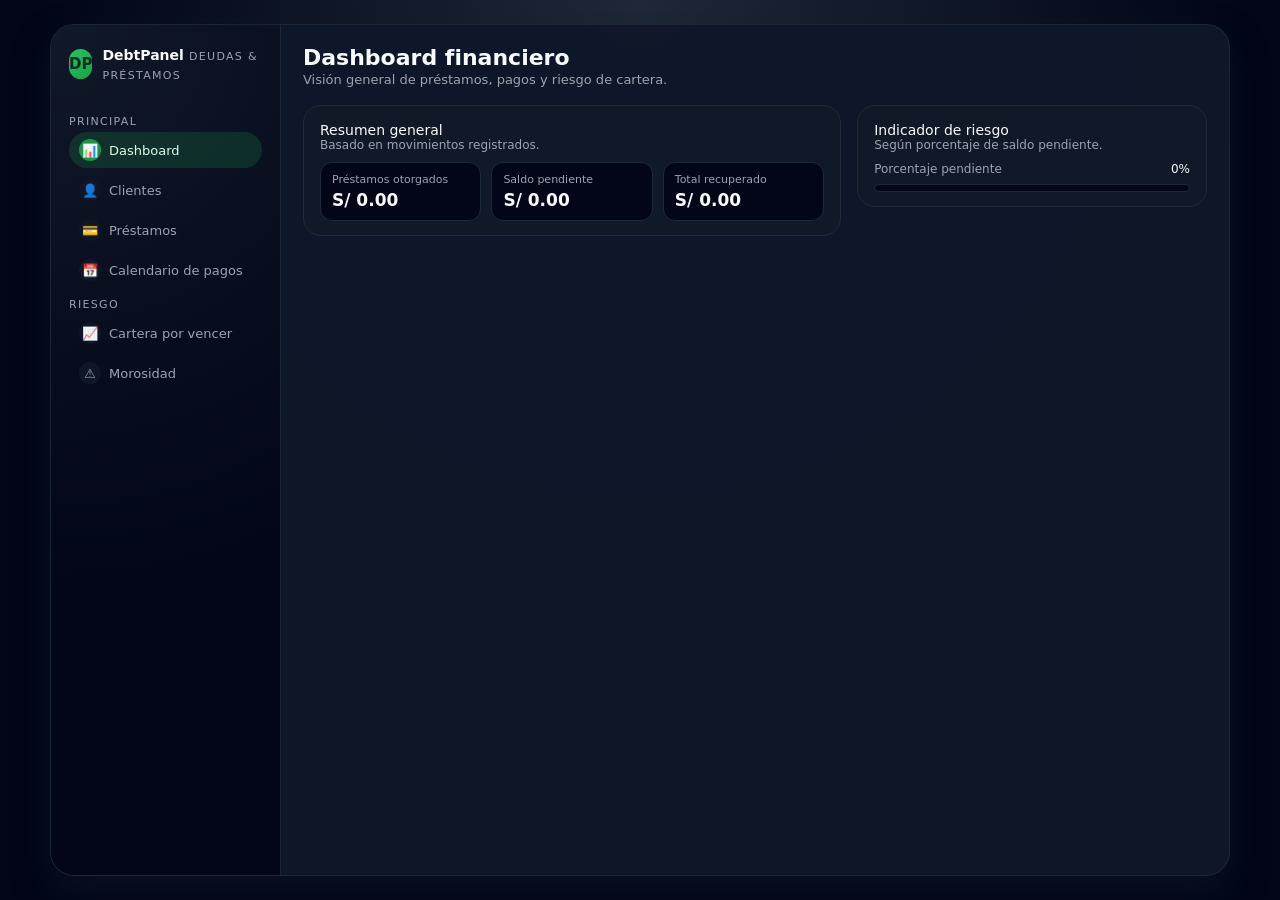
==== HTML/index.html @ 12851249 "Add files via upload" ====
<!DOCTYPE html>
<html lang="es">
<head>
  <meta charset="UTF-8" />
  <meta name="viewport" content="width=device-width, initial-scale=1.0" />
  <title>Dashboard · Deudas y Préstamos</title>
  <link rel="stylesheet" href="css/style.css" />
</head>
<body>
  <div class="app-shell">
    <!-- Sidebar -->
    <aside class="sidebar">
      <div class="brand">
        <div class="brand-logo">DP</div>
        <div class="brand-title">
          <span>DebtPanel</span>
          <span>Deudas & Préstamos</span>
        </div>
      </div>

      <nav>
        <p class="nav-section-title">Principal</p>
        <ul class="nav-list">
          <li class="nav-item active"><a href="index.html"><span class="icon">📊</span><span>Dashboard</span></a></li>
          <li class="nav-item"><a href="clientes.html"><span class="icon">👤</span><span>Clientes</span></a></li>
          <li class="nav-item"><a href="prestamos.html"><span class="icon">💳</span><span>Préstamos</span></a></li>
          <li class="nav-item"><a href="calendario.html"><span class="icon">📅</span><span>Calendario de pagos</span></a></li>
        </ul>

        <p class="nav-section-title">Riesgo</p>
        <ul class="nav-list">
          <li class="nav-item"><a href="cartera.html"><span class="icon">📈</span><span>Cartera por vencer</span></a></li>
          <li class="nav-item"><a href="morosidad.html"><span class="icon">⚠️</span><span>Morosidad</span></a></li>
        </ul>
      </nav>
    </aside>

    <!-- Main -->
    <main class="main">
      <header class="main-header">
        <div class="title-block">
          <h1>Dashboard financiero</h1>
          <p>Visión general de préstamos, pagos y riesgo de cartera.</p>
        </div>
      </header>

      <section class="grid">
        <div>
          <div class="card">
            <div class="card-header">
              <div>
                <div class="card-title">Resumen general</div>
                <div class="card-subtitle">Basado en movimientos registrados.</div>
              </div>
            </div>

            <div class="summary-cards">
              <div class="summary-card">
                <div class="summary-label">Préstamos otorgados</div>
                <div id="dashTotalPrestamos" class="summary-value">S/ 0.00</div>
              </div>
              <div class="summary-card">
                <div class="summary-label">Saldo pendiente</div>
                <div id="dashTotalPendiente" class="summary-value">S/ 0.00</div>
              </div>
              <div class="summary-card">
                <div class="summary-label">Total recuperado</div>
                <div id="dashTotalPagado" class="summary-value">S/ 0.00</div>
              </div>
            </div>
          </div>
        </div>

        <div class="right-col">
          <div class="card">
            <div class="card-header">
              <div>
                <div class="card-title">Indicador de riesgo</div>
                <div class="card-subtitle">Según porcentaje de saldo pendiente.</div>
              </div>
            </div>

            <div class="metric-row">
              <span class="metric-label">Porcentaje pendiente</span>
              <span id="dashPorcentajePendiente" class="metric-value">0%</span>
            </div>
            <div class="progress-bar">
              <div id="dashProgressPendiente" class="progress-inner"></div>
            </div>
          </div>
        </div>
      </section>
    </main>
  </div>

  <script src="Js/app.js"></script>
</body>
</html>
---- HTML/css/style.css ----
:root {
  --bg: #0f172a;
  --bg-soft: #111827;
  --card: #020617;
  --accent: #22c55e;
  --accent-soft: rgba(34, 197, 94, 0.12);
  --danger: #ef4444;
  --warn: #f97316;
  --border: #1f2937;
  --text: #f9fafb;
  --muted: #9ca3af;
  --radius-lg: 18px;
  --radius-md: 12px;
  --radius-sm: 8px;
  --shadow-soft: 0 18px 35px rgba(15, 23, 42, 0.55);
}

* {
  box-sizing: border-box;
  margin: 0;
  padding: 0;
}

body {
  font-family: system-ui, -apple-system, BlinkMacSystemFont, "Segoe UI", sans-serif;
  background: radial-gradient(circle at top, #1f2937 0, #020617 55%);
  color: var(--text);
  min-height: 100vh;
  display: flex;
  justify-content: center;
  padding: 24px;
}

/* Layout principal */
.app-shell {
  width: 100%;
  max-width: 1180px;
  background: rgba(15, 23, 42, 0.97);
  border-radius: 24px;
  border: 1px solid rgba(31, 41, 55, 0.9);
  box-shadow: var(--shadow-soft);
  display: grid;
  grid-template-columns: 230px 1fr;
  overflow: hidden;
}

/* Sidebar */
.sidebar {
  background: radial-gradient(circle at top left, #111827 0, #020617 65%);
  border-right: 1px solid rgba(31, 41, 55, 0.85);
  padding: 20px 18px;
  display: flex;
  flex-direction: column;
  gap: 22px;
}

.brand {
  display: flex;
  align-items: center;
  gap: 10px;
}

.brand-logo {
  width: 30px;
  height: 30px;
  border-radius: 999px;
  background: linear-gradient(135deg, #22c55e, #16a34a);
  display: flex;
  align-items: center;
  justify-content: center;
  font-weight: 700;
  font-size: 15px;
  color: #022c22;
}

.brand-title span:first-child {
  font-size: 14px;
  font-weight: 600;
}
.brand-title span:last-child {
  font-size: 11px;
  color: var(--muted);
  text-transform: uppercase;
  letter-spacing: 0.12em;
}

.nav-section-title {
  font-size: 11px;
  text-transform: uppercase;
  letter-spacing: 0.12em;
  color: var(--muted);
  margin: 10px 0 4px;
}

.nav-list {
  list-style: none;
  display: flex;
  flex-direction: column;
  gap: 4px;
}

.nav-item a {
  display: flex;
  align-items: center;
  gap: 8px;
  padding: 7px 10px;
  border-radius: 999px;
  color: var(--muted);
  font-size: 13px;
  text-decoration: none;
  transition: background 0.15s ease, color 0.15s ease;
}

.nav-item .icon {
  width: 22px;
  height: 22px;
  border-radius: 999px;
  background: rgba(15, 23, 42, 0.9);
  display: flex;
  align-items: center;
  justify-content: center;
  font-size: 13px;
}

.nav-item.active a {
  background: rgba(34, 197, 94, 0.16);
  color: #dcfce7;
}
.nav-item.active .icon {
  background: rgba(22, 163, 74, 0.9);
}

.nav-item a:hover {
  background: rgba(15, 23, 42, 0.85);
  color: #e5e7eb;
}

/* Main */
.main {
  padding: 20px 22px;
  display: flex;
  flex-direction: column;
  gap: 18px;
}

.main-header {
  display: flex;
  justify-content: space-between;
  align-items: center;
  gap: 14px;
}

.title-block h1 {
  font-size: 22px;
  font-weight: 600;
}
.title-block p {
  font-size: 13px;
  color: var(--muted);
  margin-top: 2px;
}

/* Grids */
.grid {
  display: grid;
  grid-template-columns: 2fr 1.3fr;
  gap: 16px;
}

.grid-single {
  display: grid;
  grid-template-columns: 1fr;
}

/* Tarjetas */
.card {
  background: var(--bg-soft);
  border-radius: var(--radius-lg);
  border: 1px solid var(--border);
  padding: 16px 16px 14px;
}

.card-header {
  display: flex;
  justify-content: space-between;
  align-items: center;
  margin-bottom: 10px;
}

.card-title {
  font-size: 14px;
  font-weight: 500;
}
.card-subtitle {
  font-size: 12px;
  color: var(--muted);
}

/* Resumen */
.summary-cards {
  display: grid;
  grid-template-columns: repeat(3, minmax(0, 1fr));
  gap: 10px;
  margin-top: 6px;
}

.summary-card {
  border-radius: var(--radius-md);
  padding: 10px 11px;
  background: #020617;
  border: 1px solid #1f2937;
  display: flex;
  flex-direction: column;
  gap: 4px;
}

.summary-label {
  font-size: 11px;
  color: var(--muted);
}
.summary-value {
  font-size: 17px;
  font-weight: 600;
}

/* Formularios */
.form-grid {
  display: grid;
  grid-template-columns: repeat(4, minmax(0, 1fr));
  gap: 10px;
  margin-top: 8px;
}

.field {
  display: flex;
  flex-direction: column;
  gap: 4px;
}

.field label {
  font-size: 11px;
  color: var(--muted);
}

.field input,
.field select,
#filtroDiasCalendario,
#filtroDiasCartera {
  background: #020617;
  border-radius: var(--radius-sm);
  border: 1px solid #1f2937;
  padding: 7px 9px;
  font-size: 12px;
  color: var(--text);
  outline: none;
  transition: border 0.15s ease, box-shadow 0.15s ease;
}

.field input::placeholder {
  color: #6b7280;
}

.field input:focus,
.field select:focus,
#filtroDiasCalendario:focus,
#filtroDiasCartera:focus {
  border-color: rgba(34, 197, 94, 0.7);
  box-shadow: 0 0 0 1px rgba(34, 197, 94, 0.34);
}

/* Botón */
.btn-primary {
  border-radius: var(--radius-sm);
  border: none;
  padding: 8px 12px;
  font-size: 12px;
  font-weight: 500;
  background: #22c55e;
  color: #022c22;
  cursor: pointer;
  display: inline-flex;
  align-items: center;
  justify-content: center;
  gap: 6px;
  margin-top: 20px;
  transition: background 0.15s ease, transform 0.1s ease;
}

.btn-primary:hover {
  background: #16a34a;
  transform: translateY(-1px);
}

/* Tablas */
.table-wrapper {
  margin-top: 14px;
  border-radius: var(--radius-md);
  border: 1px solid #1f2937;
  background: #020617;
  max-height: 260px;
  display: flex;
  flex-direction: column;
}

.scroll-body {
  overflow-y: auto;
}

table {
  width: 100%;
  border-collapse: collapse;
  font-size: 12px;
}

thead {
  background: #020617;
}

th,
td {
  padding: 8px 10px;
  border-bottom: 1px solid #1f2937;
  text-align: left;
  white-space: nowrap;
}

th {
  font-size: 11px;
  text-transform: uppercase;
  letter-spacing: 0.08em;
  color: var(--muted);
}

tbody tr:last-child td {
  border-bottom: none;
}

tbody tr:hover {
  background: #030712;
}

/* Estados */
.status-pill {
  border-radius: 999px;
  padding: 3px 8px;
  font-size: 11px;
  display: inline-flex;
  align-items: center;
  gap: 4px;
}
.status-pill span.dot {
  width: 6px;
  height: 6px;
  border-radius: 999px;
  background: currentColor;
}

.status-open {
  background: rgba(148, 163, 184, 0.08);
  color: #e5e7eb;
}
.status-paid {
  background: rgba(34, 197, 94, 0.12);
  color: #bbf7d0;
}
.status-late {
  background: rgba(239, 68, 68, 0.12);
  color: #fecaca;
}

/* Métricas */
.right-col {
  display: flex;
  flex-direction: column;
  gap: 12px;
}

.metric-row {
  display: flex;
  justify-content: space-between;
  font-size: 12px;
  margin-top: 6px;
}

.metric-label {
  color: var(--muted);
}
.metric-value {
  font-weight: 500;
}

.progress-bar {
  margin-top: 8px;
  height: 8px;
  border-radius: 999px;
  background: #020617;
  border: 1px solid #1f2937;
  overflow: hidden;
}
.progress-inner {
  height: 100%;
  width: 0%;
  background: linear-gradient(90deg, #22c55e, #4ade80);
  transition: width 0.25s ease;
}

/* Responsivo */
@media (max-width: 960px) {
  .app-shell {
    grid-template-columns: 1fr;
  }
  .sidebar {
    display: none;
  }
}

@media (max-width: 720px) {
  body {
    padding: 14px;
  }
  .main {
    padding: 16px;
  }
  .grid {
    grid-template-columns: 1fr;
  }
  .summary-cards {
    grid-template-columns: 1fr;
  }
  .form-grid {
    grid-template-columns: 1fr 1fr;
  }
}

@media (max-width: 480px) {
  .form-grid {
    grid-template-columns: 1fr;
  }
}
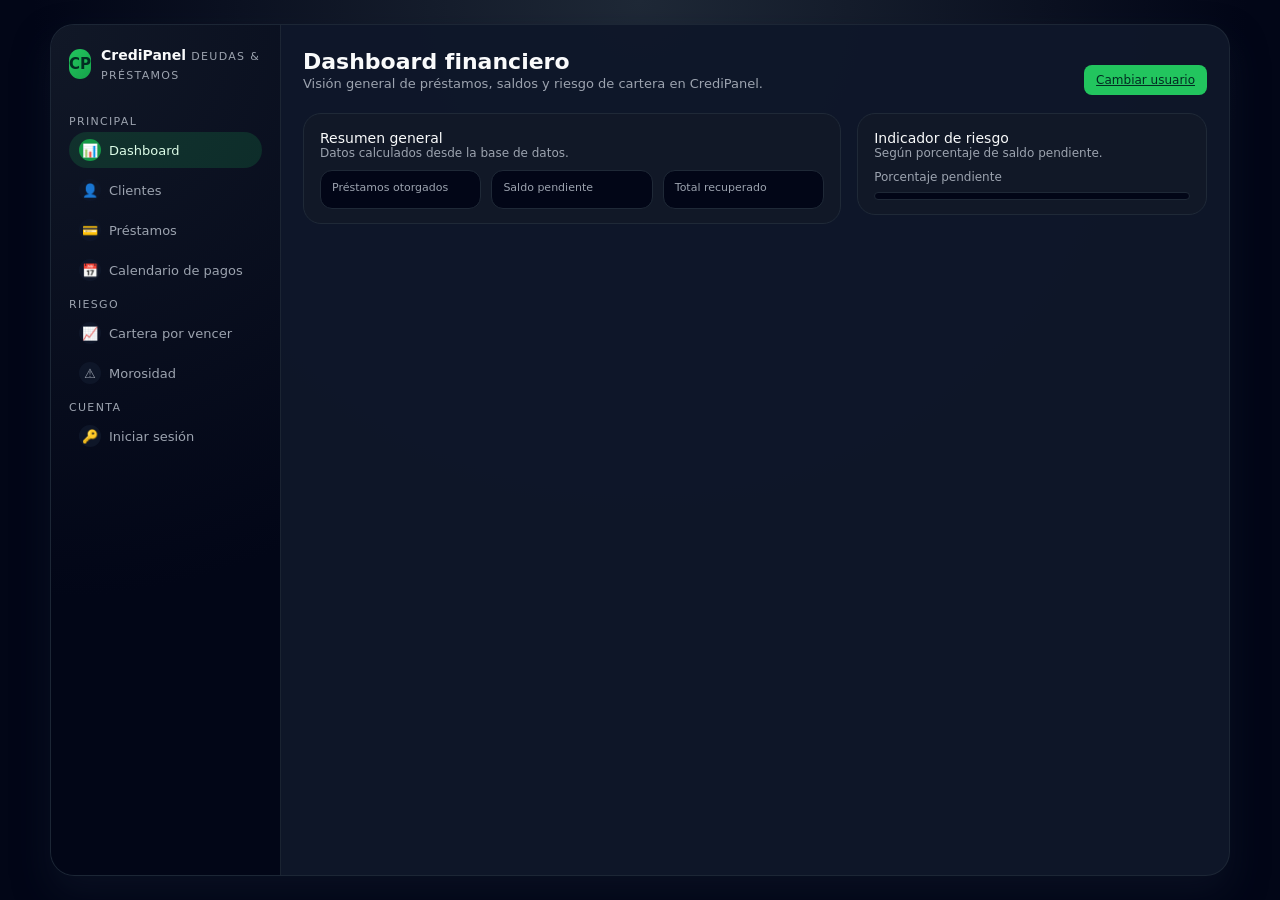
==== commit 30a6049e: "Add files via upload" ====
--- a/HTML/index.html
+++ b/HTML/index.html
@@ -3,7 +3,7 @@
 <head>
   <meta charset="UTF-8" />
   <meta name="viewport" content="width=device-width, initial-scale=1.0" />
-  <title>Dashboard · Deudas y Préstamos</title>
+  <title>Dashboard · CrediPanel</title>
   <link rel="stylesheet" href="css/style.css" />
 </head>
 <body>
@@ -11,9 +11,9 @@
     <!-- Sidebar -->
     <aside class="sidebar">
       <div class="brand">
-        <div class="brand-logo">DP</div>
+        <div class="brand-logo">CP</div>
         <div class="brand-title">
-          <span>DebtPanel</span>
+          <span>CrediPanel</span>
           <span>Deudas & Préstamos</span>
         </div>
       </div>
@@ -21,16 +21,49 @@
       <nav>
         <p class="nav-section-title">Principal</p>
         <ul class="nav-list">
-          <li class="nav-item active"><a href="index.html"><span class="icon">📊</span><span>Dashboard</span></a></li>
-          <li class="nav-item"><a href="clientes.html"><span class="icon">👤</span><span>Clientes</span></a></li>
-          <li class="nav-item"><a href="prestamos.html"><span class="icon">💳</span><span>Préstamos</span></a></li>
-          <li class="nav-item"><a href="calendario.html"><span class="icon">📅</span><span>Calendario de pagos</span></a></li>
+          <li class="nav-item active">
+            <a href="index.html">
+              <span class="icon">📊</span><span>Dashboard</span>
+            </a>
+          </li>
+          <li class="nav-item">
+            <a href="clientes.html">
+              <span class="icon">👤</span><span>Clientes</span>
+            </a>
+          </li>
+          <li class="nav-item">
+            <a href="prestamos.html">
+              <span class="icon">💳</span><span>Préstamos</span>
+            </a>
+          </li>
+          <li class="nav-item">
+            <a href="calendario.html">
+              <span class="icon">📅</span><span>Calendario de pagos</span>
+            </a>
+          </li>
         </ul>
 
         <p class="nav-section-title">Riesgo</p>
         <ul class="nav-list">
-          <li class="nav-item"><a href="cartera.html"><span class="icon">📈</span><span>Cartera por vencer</span></a></li>
-          <li class="nav-item"><a href="morosidad.html"><span class="icon">⚠️</span><span>Morosidad</span></a></li>
+          <li class="nav-item">
+            <a href="cartera.html">
+              <span class="icon">📈</span><span>Cartera por vencer</span>
+            </a>
+          </li>
+          <li class="nav-item">
+            <a href="morosidad.html">
+              <span class="icon">⚠️</span><span>Morosidad</span>
+            </a>
+          </li>
+        </ul>
+
+        <p class="nav-section-title">Cuenta</p>
+        <ul class="nav-list">
+          <li class="nav-item">
+            <a href="login.html">
+              <span class="icon">🔑</span><span>Iniciar sesión</span>
+            </a>
+          </li>
         </ul>
       </nav>
     </aside>
@@ -40,8 +73,12 @@
       <header class="main-header">
         <div class="title-block">
           <h1>Dashboard financiero</h1>
-          <p>Visión general de préstamos, pagos y riesgo de cartera.</p>
+          <p>Visión general de préstamos, saldos y riesgo de cartera en CrediPanel.</p>
         </div>
+
+        <a href="login.html" class="btn-primary">
+          Cambiar usuario
+        </a>
       </header>
 
       <section class="grid">
@@ -50,22 +87,25 @@
             <div class="card-header">
               <div>
                 <div class="card-title">Resumen general</div>
-                <div class="card-subtitle">Basado en movimientos registrados.</div>
+                <div class="card-subtitle">Datos calculados desde la base de datos.</div>
               </div>
             </div>
 
             <div class="summary-cards">
               <div class="summary-card">
                 <div class="summary-label">Préstamos otorgados</div>
-                <div id="dashTotalPrestamos" class="summary-value">S/ 0.00</div>
+                <div class="summary-value">
+                </div>
               </div>
               <div class="summary-card">
                 <div class="summary-label">Saldo pendiente</div>
-                <div id="dashTotalPendiente" class="summary-value">S/ 0.00</div>
+                <div class="summary-value">
+                </div>
               </div>
               <div class="summary-card">
                 <div class="summary-label">Total recuperado</div>
-                <div id="dashTotalPagado" class="summary-value">S/ 0.00</div>
+                <div class="summary-value">
+                </div>
               </div>
             </div>
           </div>
@@ -82,17 +122,16 @@
 
             <div class="metric-row">
               <span class="metric-label">Porcentaje pendiente</span>
-              <span id="dashPorcentajePendiente" class="metric-value">0%</span>
+              <span class="metric-value">
+              </span>
             </div>
             <div class="progress-bar">
-              <div id="dashProgressPendiente" class="progress-inner"></div>
+              <div class="progress-inner" style="width: <?= min($porcentajePendiente, 100); ?>%;"></div>
             </div>
           </div>
         </div>
       </section>
     </main>
   </div>
-
-  <script src="Js/app.js"></script>
 </body>
-</html>+</html>
--- a/HTML/css/style.css
+++ b/HTML/css/style.css
@@ -437,3 +437,108 @@
     grid-template-columns: 1fr;
   }
 }
+/* LOGIN */
+
+.login-body {
+  display: flex;
+  justify-content: center;
+  align-items: center;
+  padding: 24px;
+  background: radial-gradient(circle at top, #111827 0, #020617 55%);
+}
+
+.login-wrapper {
+  width: 100%;
+  max-width: 420px;
+  margin: 0 auto;
+}
+
+.login-card {
+  background: rgba(15, 23, 42, 0.96);
+  border-radius: 24px;
+  border: 1px solid rgba(31, 41, 55, 0.9);
+  box-shadow: 0 18px 35px rgba(15, 23, 42, 0.7);
+  padding: 26px 22px 22px;
+}
+
+.login-brand {
+  display: flex;
+  align-items: center;
+  gap: 10px;
+  margin-bottom: 12px;
+}
+
+.login-title {
+  font-size: 22px;
+  font-weight: 600;
+  margin-top: 4px;
+}
+
+.login-subtitle {
+  font-size: 13px;
+  color: var(--muted);
+  margin-top: 4px;
+  margin-bottom: 18px;
+}
+
+.login-form {
+  display: flex;
+  flex-direction: column;
+  gap: 10px;
+}
+
+.login-options {
+  display: flex;
+  justify-content: space-between;
+  align-items: center;
+  font-size: 12px;
+  margin-top: 4px;
+}
+
+.remember-me {
+  display: flex;
+  align-items: center;
+  gap: 6px;
+  color: var(--muted);
+}
+
+.remember-me input[type="checkbox"] {
+  accent-color: var(--accent);
+}
+
+.login-link {
+  color: var(--accent);
+  text-decoration: none;
+  font-size: 12px;
+}
+
+.login-link:hover {
+  text-decoration: underline;
+}
+
+.login-button {
+  width: 100%;
+  justify-content: center;
+}
+
+.login-footer {
+  font-size: 12px;
+  color: var(--muted);
+  margin-top: 14px;
+}
+
+.login-footer strong {
+  color: #e5e7eb;
+}
+
+.login-link-back {
+  display: inline-block;
+  margin-top: 8px;
+  font-size: 12px;
+  color: var(--muted);
+  text-decoration: none;
+}
+
+.login-link-back:hover {
+  color: var(--accent);
+}
